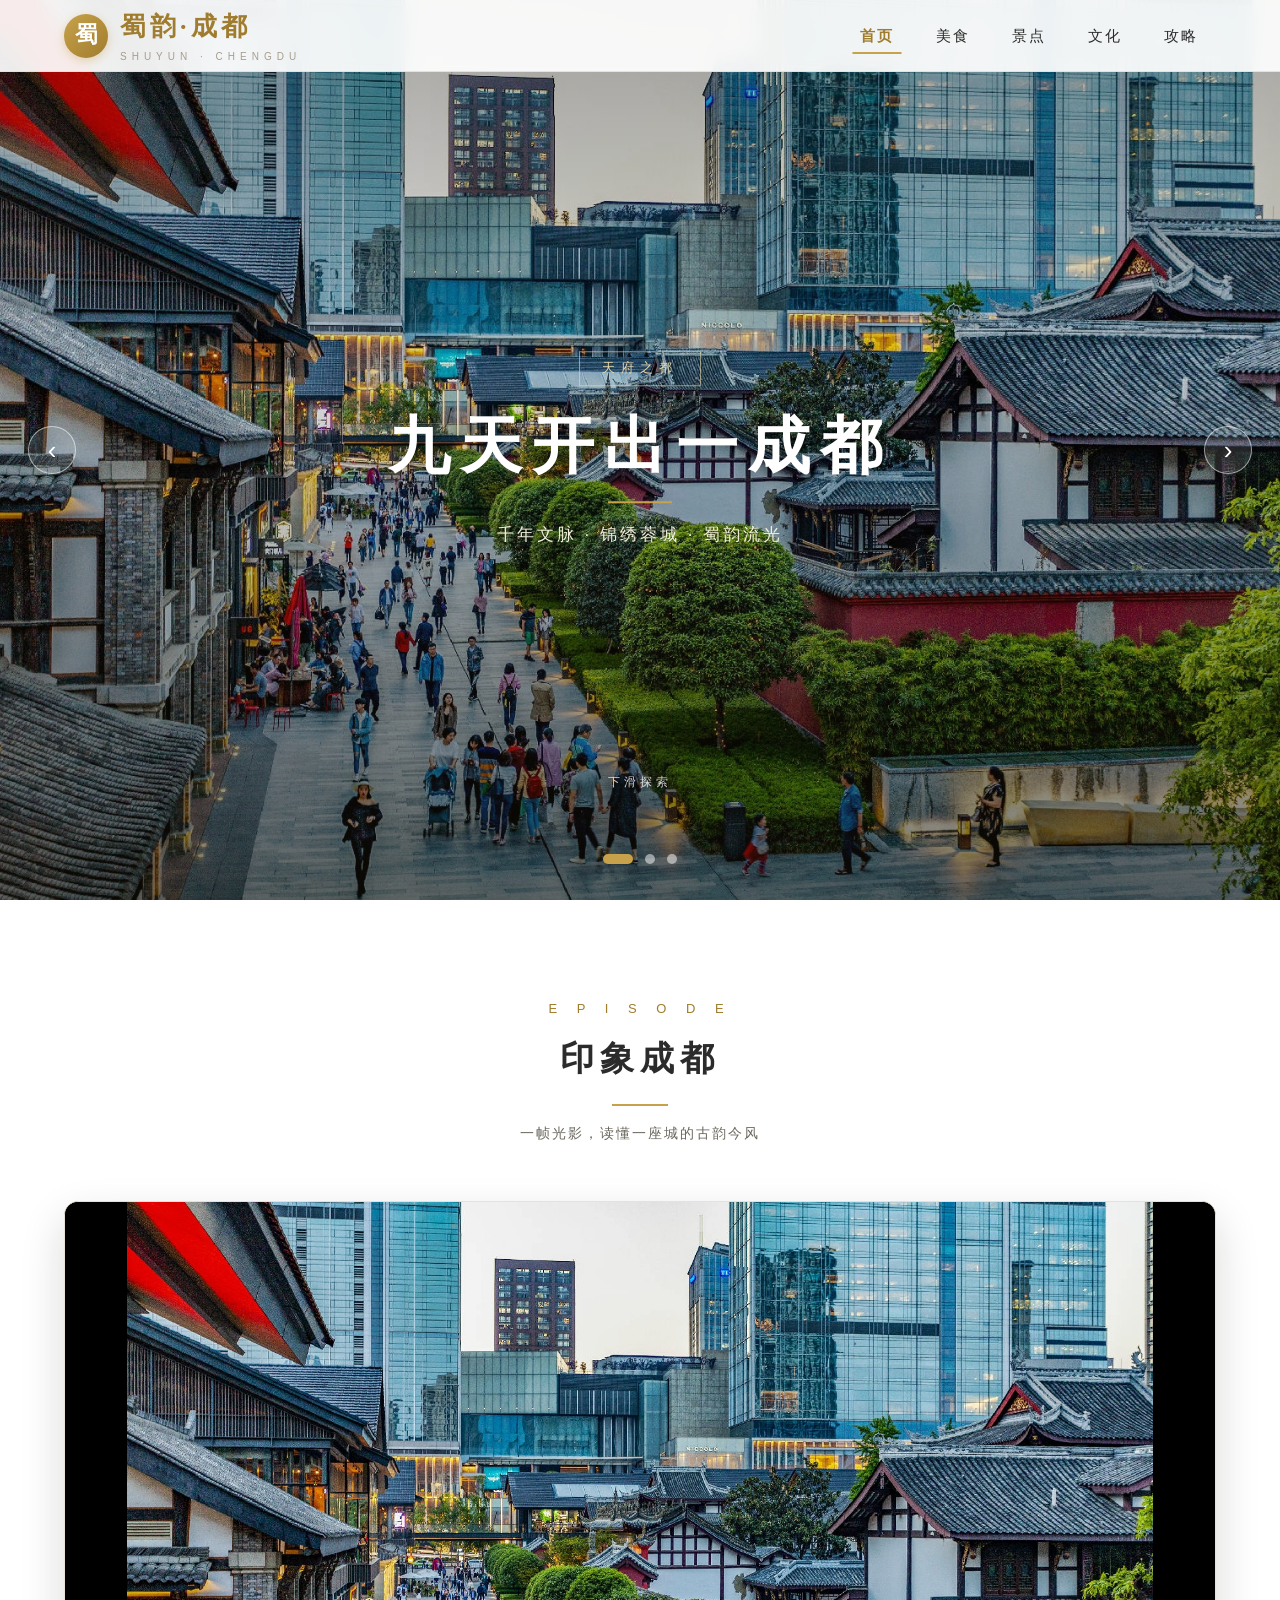
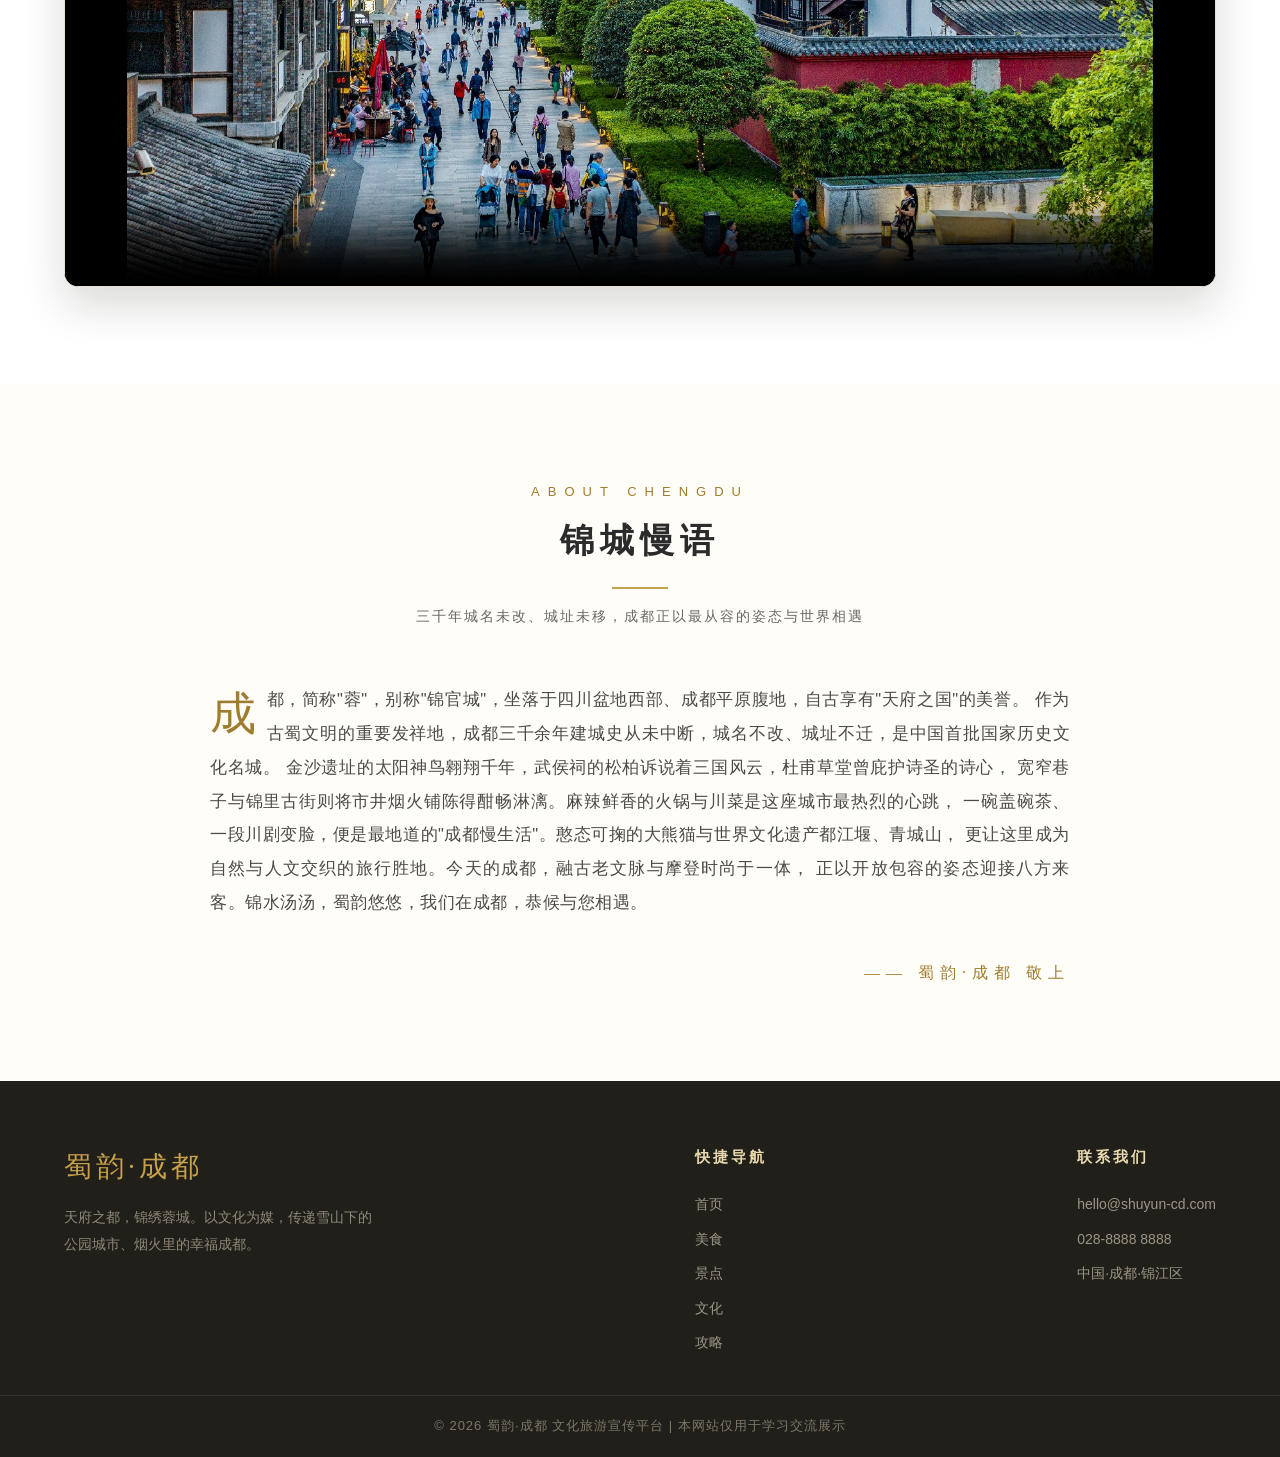
==== index.html @ 81566d09 "网页生成" ====
<!DOCTYPE html>
<html lang="zh-CN">
<head>
  <meta charset="UTF-8" />
  <!-- 视口设置：适配移动端设备 -->
  <meta name="viewport" content="width=device-width, initial-scale=1.0" />
  <title>蜀韵·成都 - 首页 | 成都文化旅游宣传</title>
  <meta name="description" content="蜀韵·成都——成都文化旅游宣传网站，带你领略天府之都的千年风雅与烟火人间。" />
  <!-- 引入外部样式表：结构与样式分离 -->
  <link rel="stylesheet" href="css/style.css" />
</head>
<body>

  <!-- ==================== 页头（全站五页共用框架） ==================== -->
  <header class="header" id="header">
    <div class="header-inner">
      <!-- 页头左侧：Logo + 站名 -->
      <a class="brand" href="index.html">
        <span class="brand-logo">蜀</span>
        <span class="brand-text">
          <span class="brand-name">蜀韵·成都</span>
          <span class="brand-sub">SHUYUN · CHENGDU</span>
        </span>
      </a>

      <!-- 移动端汉堡菜单按钮 -->
      <button class="nav-toggle" id="navToggle" aria-label="打开导航">&#9776;</button>

      <!-- 页头右侧：导航栏（首页高亮） -->
      <nav class="nav" id="nav">
        <a href="index.html" class="active">首页</a>
        <a href="food.html">美食</a>
        <a href="sights.html">景点</a>
        <a href="culture.html">文化</a>
        <a href="travel.html">攻略</a>
      </nav>
    </div>
  </header>

  <!-- ==================== Banner 全屏轮播区（三张轮播图） ==================== -->
  <section class="banner" id="banner">

    <!-- 第一张轮播图：成都古街风貌 -->
    <article class="slide active">
      <img src="banner1.jpg" alt="成都古街风貌" />
      <div class="slide-mask"></div>
      <div class="slide-content">
        <span class="slide-kicker">天府之都</span>
        <h1 class="slide-title">九天开出一成都</h1>
        <div class="slide-divider"></div>
        <p class="slide-desc">千年文脉 · 锦绣蓉城 · 蜀韵流光</p>
      </div>
    </article>

    <!-- 第二张轮播图：成都自然山水 -->
    <article class="slide">
      <img src="banner2.jpg" alt="成都自然山水" />
      <div class="slide-mask"></div>
      <div class="slide-content">
        <span class="slide-kicker">锦绣蓉城</span>
        <h1 class="slide-title">花重锦官城</h1>
        <div class="slide-divider"></div>
        <p class="slide-desc">晓看红湿处 · 烟火人间 · 诗意栖居</p>
      </div>
    </article>

    <!-- 第三张轮播图：成都夜色与市井烟火 -->
    <article class="slide">
      <img src="banner3.jpg" alt="成都夜色与市井烟火" />
      <div class="slide-mask"></div>
      <div class="slide-content">
        <span class="slide-kicker">巴适成都</span>
        <h1 class="slide-title">一座来了就不想离开的城市</h1>
        <div class="slide-divider"></div>
        <p class="slide-desc">盖碗茶香 · 川味麻辣 · 安逸自在</p>
      </div>
    </article>

    <!-- 轮播左右切换按钮 -->
    <button class="banner-btn prev" id="prevBtn" aria-label="上一张">&#8249;</button>
    <button class="banner-btn next" id="nextBtn" aria-label="下一张">&#8250;</button>

    <!-- 底部指示圆点：由 main.js 动态生成 -->
    <div class="banner-dots" id="bannerDots"></div>

    <!-- 向下滚动提示 -->
    <div class="banner-hint">下滑探索</div>
  </section>

  <!-- ==================== 成都宣传视频区 ==================== -->
  <section class="section" id="video">
    <div class="container">
      <div class="section-head">
        <span class="section-kicker">E P I S O D E</span>
        <h2 class="section-title">印象成都</h2>
        <p class="section-sub">一帧光影，读懂一座城的古韵今风</p>
      </div>
      <div class="video-box">
        <!-- 宣传视频：cd1.mp4，poster 加载首张轮播图为封面 -->
        <video controls preload="metadata" poster="banner1.jpg">
          <source src="cd1.mp4" type="video/mp4" />
          您的浏览器不支持 HTML5 视频播放，请更换浏览器后观看。
        </video>
      </div>
    </div>
  </section>

  <!-- ==================== 成都介绍文字（约300字） ==================== -->
  <section class="section intro-section" id="intro">
    <div class="container">
      <div class="section-head">
        <span class="section-kicker">ABOUT CHENGDU</span>
        <h2 class="section-title">锦城慢语</h2>
        <p class="section-sub">三千年城名未改、城址未移，成都正以最从容的姿态与世界相遇</p>
      </div>
      <p class="intro-copy">
        成都，简称"蓉"，别称"锦官城"，坐落于四川盆地西部、成都平原腹地，自古享有"天府之国"的美誉。
        作为古蜀文明的重要发祥地，成都三千余年建城史从未中断，城名不改、城址不迁，是中国首批国家历史文化名城。
        金沙遗址的太阳神鸟翱翔千年，武侯祠的松柏诉说着三国风云，杜甫草堂曾庇护诗圣的诗心，
        宽窄巷子与锦里古街则将市井烟火铺陈得酣畅淋漓。麻辣鲜香的火锅与川菜是这座城市最热烈的心跳，
        一碗盖碗茶、一段川剧变脸，便是最地道的"成都慢生活"。憨态可掬的大熊猫与世界文化遗产都江堰、青城山，
        更让这里成为自然与人文交织的旅行胜地。今天的成都，融古老文脉与摩登时尚于一体，
        正以开放包容的姿态迎接八方来客。锦水汤汤，蜀韵悠悠，我们在成都，恭候与您相遇。
      </p>
      <p class="intro-sign">—— 蜀韵·成都 敬上</p>
    </div>
  </section>

  <!-- ==================== 页尾（全站五页共用框架） ==================== -->
  <footer class="footer">
    <div class="footer-inner">
      <!-- 页尾左侧：品牌信息 -->
      <div class="footer-brand">
        <p class="footer-name">蜀韵·成都</p>
        <p class="footer-slogan">天府之都，锦绣蓉城。以文化为媒，传递雪山下的公园城市、烟火里的幸福成都。</p>
      </div>
      <!-- 页尾中间：快捷导航 -->
      <div class="footer-col">
        <h4>快捷导航</h4>
        <a href="index.html">首页</a>
        <a href="food.html">美食</a>
        <a href="sights.html">景点</a>
        <a href="culture.html">文化</a>
        <a href="travel.html">攻略</a>
      </div>
      <!-- 页尾右侧：联系方式 -->
      <div class="footer-col">
        <h4>联系我们</h4>
        <a href="mailto:hello@shuyun-cd.com">hello@shuyun-cd.com</a>
        <a href="tel:028-88888888">028-8888 8888</a>
        <a>中国·成都·锦江区</a>
      </div>
    </div>
    <!-- 版权信息 -->
    <div class="footer-copy">© 2026 蜀韵·成都 文化旅游宣传平台 | 本网站仅用于学习交流展示</div>
  </footer>

  <!-- 引入外部脚本：轮播图等交互逻辑 -->
  <script src="main.js"></script>
</body>
</html>
---- css/style.css ----
/* ==========================================================
   蜀韵·成都 —— 全局样式表
   设计风格：现代简约 · 金色文化主题
   说明：全站五个页面共用本样式表，实现【结构(HTML)与样式(CSS)分离】
   ========================================================== */

/* ---------- 一、全局变量与基础重置 ---------- */
:root {
  --gold: #c8a24a;          /* 主金色：品牌主题色 */
  --gold-deep: #a07c2e;     /* 深金色：标题与强调 */
  --gold-light: #ead9ad;    /* 浅金色：辅助装饰 */
  --gold-bg: #faf6ec;       /* 淡金色底：区块背景 */
  --ink: #2b2b2b;           /* 主文字颜色 */
  --gray: #6b675e;          /* 次级文字颜色 */
  --line: #e8e2d4;          /* 浅色分割线 */
  --shadow: 0 4px 20px rgba(20, 16, 4, 0.08); /* 通用阴影 */
  --serif: "STZhongsong", "Songti SC", "SimSun", serif; /* 标题衬线字体 */
}

/* 重置浏览器默认内外边距与盒模型 */
* { margin: 0; padding: 0; box-sizing: border-box; }

/* 页面平滑滚动 */
html { scroll-behavior: smooth; }

body {
  font-family: "PingFang SC", "Hiragino Sans GB", "Microsoft YaHei", sans-serif;
  font-size: 15px;
  line-height: 1.6;
  color: var(--ink);
  background: #ffffff;
}

a { text-decoration: none; color: inherit; }
ul, ol { list-style: none; }
img { display: block; max-width: 100%; }

/* ---------- 二、页头 Header（全站五页共用，结构一致） ---------- */
/* 页头固定悬浮在视口顶部，具有半透明毛玻璃质感 */
.header {
  position: fixed;
  top: 0; left: 0; right: 0;
  z-index: 1000;
  height: 72px;
  background: rgba(255, 255, 255, 0.92);
  backdrop-filter: blur(10px);           /* 毛玻璃效果 */
  -webkit-backdrop-filter: blur(10px);
  border-bottom: 1px solid var(--line);
  transition: box-shadow 0.3s ease;
}

/* 页面滚动后为页头加深阴影（由 main.js 控制添加） */
.header.scrolled { box-shadow: 0 4px 16px rgba(30, 20, 0, 0.12); }

.header-inner {
  max-width: 1200px;
  height: 100%;
  margin: 0 auto;
  padding: 0 24px;
  display: flex;
  align-items: center;
  justify-content: space-between;
}

/* —— 页头左侧：Logo 与站名 —— */
.brand { display: flex; align-items: center; gap: 12px; }

/* Logo：金色渐变圆底 + 篆体“蜀”字 */
.brand-logo {
  width: 44px; height: 44px;
  display: flex;
  align-items: center;
  justify-content: center;
  background: linear-gradient(135deg, var(--gold), var(--gold-deep));
  color: #fff;
  border-radius: 50%;
  font-family: var(--serif);
  font-size: 23px;
  font-weight: 700;
  box-shadow: 0 3px 10px rgba(200, 162, 74, 0.4);
}

/* 站名主标题：蜀韵·成都 */
.brand-name {
  font-family: var(--serif);
  font-size: 26px;
  font-weight: 700;
  color: var(--gold-deep);
  letter-spacing: 4px;
}

/* 站名拼音副标 */
.brand-sub {
  display: block;
  font-size: 10px;
  letter-spacing: 5px;
  color: #a79e8c;
  margin-top: 2px;
}

/* —— 页头右侧：导航栏 —— */
.nav { display: flex; gap: 6px; }

.nav a {
  display: block;
  padding: 8px 18px;
  font-size: 15px;
  letter-spacing: 2px;
  color: var(--ink);
  position: relative;
  transition: color 0.3s ease;
}

/* 导航悬停/选中时的金色下划线装饰 */
.nav a::after {
  content: "";
  position: absolute;
  left: 50%; bottom: 2px;
  width: 0; height: 2px;
  background: var(--gold);
  transform: translateX(-50%);
  transition: width 0.3s ease;
}
.nav a:hover { color: var(--gold-deep); }
.nav a:hover::after,
.nav a.active::after { width: 70%; }

/* 当前页高亮样式（金色加粗 + 下划线） */
.nav a.active { color: var(--gold-deep); font-weight: 600; }

/* 移动端汉堡菜单按钮：桌面端隐藏 */
.nav-toggle {
  display: none;
  background: none;
  border: none;
  font-size: 26px;
  color: var(--gold-deep);
  cursor: pointer;
  line-height: 1;
}/* ---------- 三、首页 Banner 全屏轮播 ---------- */
.banner {
  position: relative;
  width: 100%;
  height: 100vh;             /* 轮播区域占满整个视口高度 */
  min-height: 620px;
  overflow: hidden;
}

/* 单张幻灯片：绝对定位叠放，通过透明度实现淡入淡出切换 */
.slide {
  position: absolute;
  inset: 0;
  opacity: 0;
  transition: opacity 1.2s ease;
}
.slide.active { opacity: 1; }

/* 轮播背景图：按比例裁切铺满 */
.slide img {
  width: 100%;
  height: 100%;
  object-fit: cover;
}

/* 半透明遮罩层：保证前景文字清晰可读 */
.slide-mask {
  position: absolute; inset: 0;
  background: linear-gradient(180deg, rgba(18,14,4,.35) 0%, rgba(18,14,4,.10) 40%, rgba(18,14,4,.55) 100%);
}

/* 幻灯片中央文案 */
.slide-content {
  position: absolute;
  left: 50%; top: 50%;
  width: 90%;
  text-align: center;
  color: #fff;
  opacity: 0;
  transform: translate(-50%, -44%);
  transition: opacity 0.9s ease 0.35s, transform 0.9s ease 0.35s;
}
.slide.active .slide-content { opacity: 1; transform: translate(-50%, -50%); }

/* 文案：顶部小标签 */
.slide-kicker {
  display: inline-block;
  font-size: 13px;
  letter-spacing: 6px;
  padding: 6px 22px;
  margin-bottom: 22px;
  color: var(--gold-light);
  border: 1px solid rgba(234, 217, 173, 0.6);
}

/* 文案：主标题 */
.slide-title {
  font-family: var(--serif);
  font-size: 62px;
  font-weight: 700;
  letter-spacing: 10px;
  line-height: 1.25;
  margin-bottom: 16px;
  text-shadow: 0 4px 18px rgba(0, 0, 0, 0.3);
}

/* 文案：金色装饰分线 */
.slide-divider {
  width: 64px; height: 2px;
  background: var(--gold);
  margin: 0 auto 18px;
}

/* 文案：副标题 */
.slide-desc {
  font-size: 17px;
  letter-spacing: 3px;
  color: #f3efdd;
}

/* 左右切换按钮 */
.banner-btn {
  position: absolute;
  top: 50%;
  transform: translateY(-50%);
  z-index: 5;
  width: 48px; height: 48px;
  border-radius: 50%;
  border: 1px solid rgba(255,255,255,.55);
  background: rgba(255,255,255,.12);
  color: #fff;
  font-size: 26px;
  line-height: 1;
  cursor: pointer;
  display: flex;
  align-items: center;
  justify-content: center;
  transition: all 0.3s ease;
}
.banner-btn:hover { background: var(--gold); border-color: var(--gold); }
.banner-btn.prev { left: 28px; }
.banner-btn.next { right: 28px; }

/* 底部指示圆点容器 */
.banner-dots {
  position: absolute;
  left: 50%; bottom: 36px;
  transform: translateX(-50%);
  z-index: 5;
  display: flex;
  gap: 12px;
}

/* 指示点：默认小圆点，当前为金色长条 */
.banner-dot {
  width: 10px; height: 10px;
  padding: 0;
  border: none;
  border-radius: 50%;
  background: rgba(255, 255, 255, 0.5);
  cursor: pointer;
  transition: all 0.35s ease;
}
.banner-dot.active {
  width: 30px;
  border-radius: 6px;
  background: var(--gold);
}

/* 向下滚动的提示文字（轻微上下浮动动画） */
.banner-hint {
  position: absolute;
  left: 50%; bottom: 108px;
  transform: translateX(-50%);
  z-index: 5;
  font-size: 12px;
  letter-spacing: 4px;
  color: rgba(255,255,255,.8);
  animation: hintMove 1.6s ease-in-out infinite;
}
@keyframes hintMove {
  0%, 100% { transform: translate(-50%, 0); opacity: .6; }
  50%      { transform: translate(-50%, 8px); opacity: 1; }
}/* ---------- 四、通用区块与标题 ---------- */
.section { padding: 96px 0; }
/* 淡金色交替背景区块 */
.section-alt { background: var(--gold-bg); }

/* 居中限宽容器 */
.container { max-width: 1200px; margin: 0 auto; padding: 0 24px; }

/* 区块标题（居中 + 金色装饰线） */
.section-head { text-align: center; margin-bottom: 56px; }
.section-kicker {
  display: inline-block;
  font-size: 13px;
  letter-spacing: 8px;
  color: var(--gold-deep);
  margin-bottom: 12px;
}
.section-title {
  font-family: var(--serif);
  font-size: 34px;
  font-weight: 700;
  letter-spacing: 6px;
  color: var(--ink);
}
/* 标题下方的金色装饰短线 */
.section-title::after {
  content: "";
  display: block;
  width: 56px; height: 2px;
  background: var(--gold);
  margin: 18px auto 0;
}
.section-sub {
  margin-top: 16px;
  font-size: 14px;
  color: var(--gray);
  letter-spacing: 2px;
}

/* ---------- 五、首页视频展示区 ---------- */
.video-box {
  position: relative;
  border-radius: 14px;
  overflow: hidden;
  background: #000;
  border: 1px solid var(--line);
  box-shadow: 0 18px 44px rgba(20, 16, 4, 0.16);
}
.video-box video {
  display: block;
  width: 100%;
  max-height: 76vh;
  object-fit: contain;
  background: #000;
}

/* ---------- 六、首页成都介绍文字 ---------- */
.intro-section { background: #fffdf8; }
.intro-copy {
  max-width: 860px;
  margin: 0 auto;
  font-size: 16.5px;
  line-height: 2.05;
  letter-spacing: 0.5px;
  color: #4c4a43;
  text-align: justify;      /* 两端对齐，符合中文排版习惯 */
}
/* 首字下沉：放大的金色首字装饰 */
.intro-copy::first-letter {
  font-family: var(--serif);
  font-size: 46px;
  color: var(--gold-deep);
  float: left;
  line-height: 1;
  padding: 8px 10px 0 0;
}
/* 落款 */
.intro-sign {
  max-width: 860px;
  margin: 40px auto 0;
  text-align: right;
  font-family: var(--serif);
  font-size: 16px;
  letter-spacing: 6px;
  color: var(--gold-deep);
}

/* ---------- 七、页尾 Footer（全站五页共用，结构一致） ---------- */
.footer { background: #211f1a; color: #b7b1a2; }
.footer-inner {
  max-width: 1200px;
  margin: 0 auto;
  padding: 64px 24px 36px;
  display: flex;
  justify-content: space-between;
  flex-wrap: wrap;
  gap: 40px;
}
.footer-name {
  font-family: var(--serif);
  font-size: 28px;
  letter-spacing: 4px;
  color: var(--gold);
  margin-bottom: 14px;
}
.footer-slogan {
  max-width: 320px;
  font-size: 14px;
  line-height: 1.9;
  color: #8f8979;
}
.footer-col h4 {
  font-size: 15px;
  font-weight: 600;
  letter-spacing: 3px;
  color: var(--gold-light);
  margin-bottom: 18px;
}
.footer-col a {
  display: block;
  font-size: 14px;
  color: #9c9686;
  padding: 6px 0;
  transition: color 0.3s ease;
}
.footer-col a:hover { color: var(--gold-light); }
.footer-copy {
  border-top: 1px solid rgba(255, 255, 255, 0.07);
  text-align: center;
  padding: 20px 16px;
  font-size: 13px;
  letter-spacing: 1px;
  color: #7d7768;
}/* ---------- 八、子页面顶部横幅（美食/景点/文化/攻略页用） ---------- */
.page-hero {
  padding: 168px 24px 92px;   /* 顶部预留固定页头的高度 */
  text-align: center;
  background:
    linear-gradient(rgba(20, 16, 4, 0.55), rgba(20, 16, 4, 0.55)),
    url("../banner1.jpg") center / cover no-repeat;
}
.page-hero h1 {
  font-family: var(--serif);
  font-size: 46px;
  font-weight: 700;
  letter-spacing: 12px;
  color: #fff;
  text-shadow: 0 4px 16px rgba(0, 0, 0, 0.3);
}
.page-hero p {
  margin-top: 16px;
  font-size: 15px;
  letter-spacing: 5px;
  color: var(--gold-light);
}

/* ---------- 九、卡片布局（子页面通用） ---------- */
.card-grid {
  display: grid;
  grid-template-columns: repeat(3, 1fr);
  gap: 28px;
}
.card {
  background: #fff;
  border: 1px solid var(--line);
  border-radius: 12px;
  padding: 34px 28px;
  text-align: center;
  transition: all 0.35s ease;
}
/* 悬停上浮 + 金色描边高亮 */
.card:hover {
  transform: translateY(-8px);
  border-color: var(--gold);
  box-shadow: 0 16px 36px rgba(200, 162, 74, 0.16);
}
.card-icon {
  width: 64px; height: 64px;
  margin: 0 auto 20px;
  display: flex;
  align-items: center;
  justify-content: center;
  font-size: 30px;
  border-radius: 50%;
  background: var(--gold-bg);
  border: 1px solid rgba(200, 162, 74, 0.35);
}
.card h3 {
  font-family: var(--serif);
  font-size: 20px;
  letter-spacing: 3px;
  color: var(--ink);
  margin-bottom: 12px;
}
.card p {
  font-size: 14px;
  line-height: 1.9;
  color: var(--gray);
}

/* ---------- 十、攻略页：条目列表 ---------- */
.tip-list { max-width: 880px; margin: 0 auto; }
.tip-item {
  display: flex;
  gap: 20px;
  padding: 24px 0;
  border-bottom: 1px dashed var(--line);
}
.tip-item:last-child { border-bottom: none; }
.tip-tag {
  flex: none;
  width: 72px; height: 36px;
  line-height: 36px;
  text-align: center;
  background: var(--gold-bg);
  border: 1px solid rgba(200, 162, 74, 0.4);
  color: var(--gold-deep);
  font-size: 13px;
  letter-spacing: 2px;
  border-radius: 4px;
}
.tip-item h3 {
  font-size: 17px;
  letter-spacing: 1px;
  color: var(--gold-deep);
  margin-bottom: 6px;
}
.tip-item p {
  font-size: 14.5px;
  line-height: 1.9;
  color: var(--gray);
}

/* ---------- 十一、诗句引用块（文化页用） ---------- */
.quote {
  max-width: 880px;
  margin: 60px auto 0;
  padding: 20px 30px;
  background: var(--gold-bg);
  border-left: 3px solid var(--gold);
  border-radius: 0 10px 10px 0;
  font-family: var(--serif);
  font-size: 18px;
  letter-spacing: 2px;
  color: var(--gold-deep);
  text-align: center;
}
.quote small {
  display: block;
  margin-top: 10px;
  font-family: "PingFang SC", "Microsoft YaHei", sans-serif;
  font-size: 13px;
  letter-spacing: 3px;
  color: var(--gray);
}

/* ---------- 十二、响应式适配 ---------- */
@media (max-width: 900px) {
  .card-grid { grid-template-columns: repeat(2, 1fr); }
  .slide-title { font-size: 44px; letter-spacing: 6px; }
  .brand-name { font-size: 22px; letter-spacing: 3px; }
}

@media (max-width: 640px) {
  /* 移动端：导航折叠为右侧抽屉，由汉堡按钮控制展开 */
  .nav {
    position: fixed;
    top: 72px; right: 0;
    width: 220px;
    flex-direction: column;
    gap: 4px;
    padding: 20px;
    background: #fff;
    box-shadow: var(--shadow);
    border-radius: 0 0 0 12px;
    transform: translateX(100%);
    transition: transform 0.3s ease;
  }
  .nav.open { transform: translateX(0); }
  .nav a { padding: 12px 10px; }
  .nav-toggle { display: block; }

  .card-grid { grid-template-columns: 1fr; }
  .slide-title { font-size: 34px; letter-spacing: 4px; }
  .slide-desc { font-size: 14px; letter-spacing: 2px; }
  .banner-btn { width: 38px; height: 38px; font-size: 20px; }
  .banner-btn.prev { left: 12px; }
  .banner-btn.next { right: 12px; }
  .section-title { font-size: 27px; letter-spacing: 3px; }
  .page-hero h1 { font-size: 34px; letter-spacing: 6px; }
  .tip-item { flex-direction: column; gap: 10px; }
}
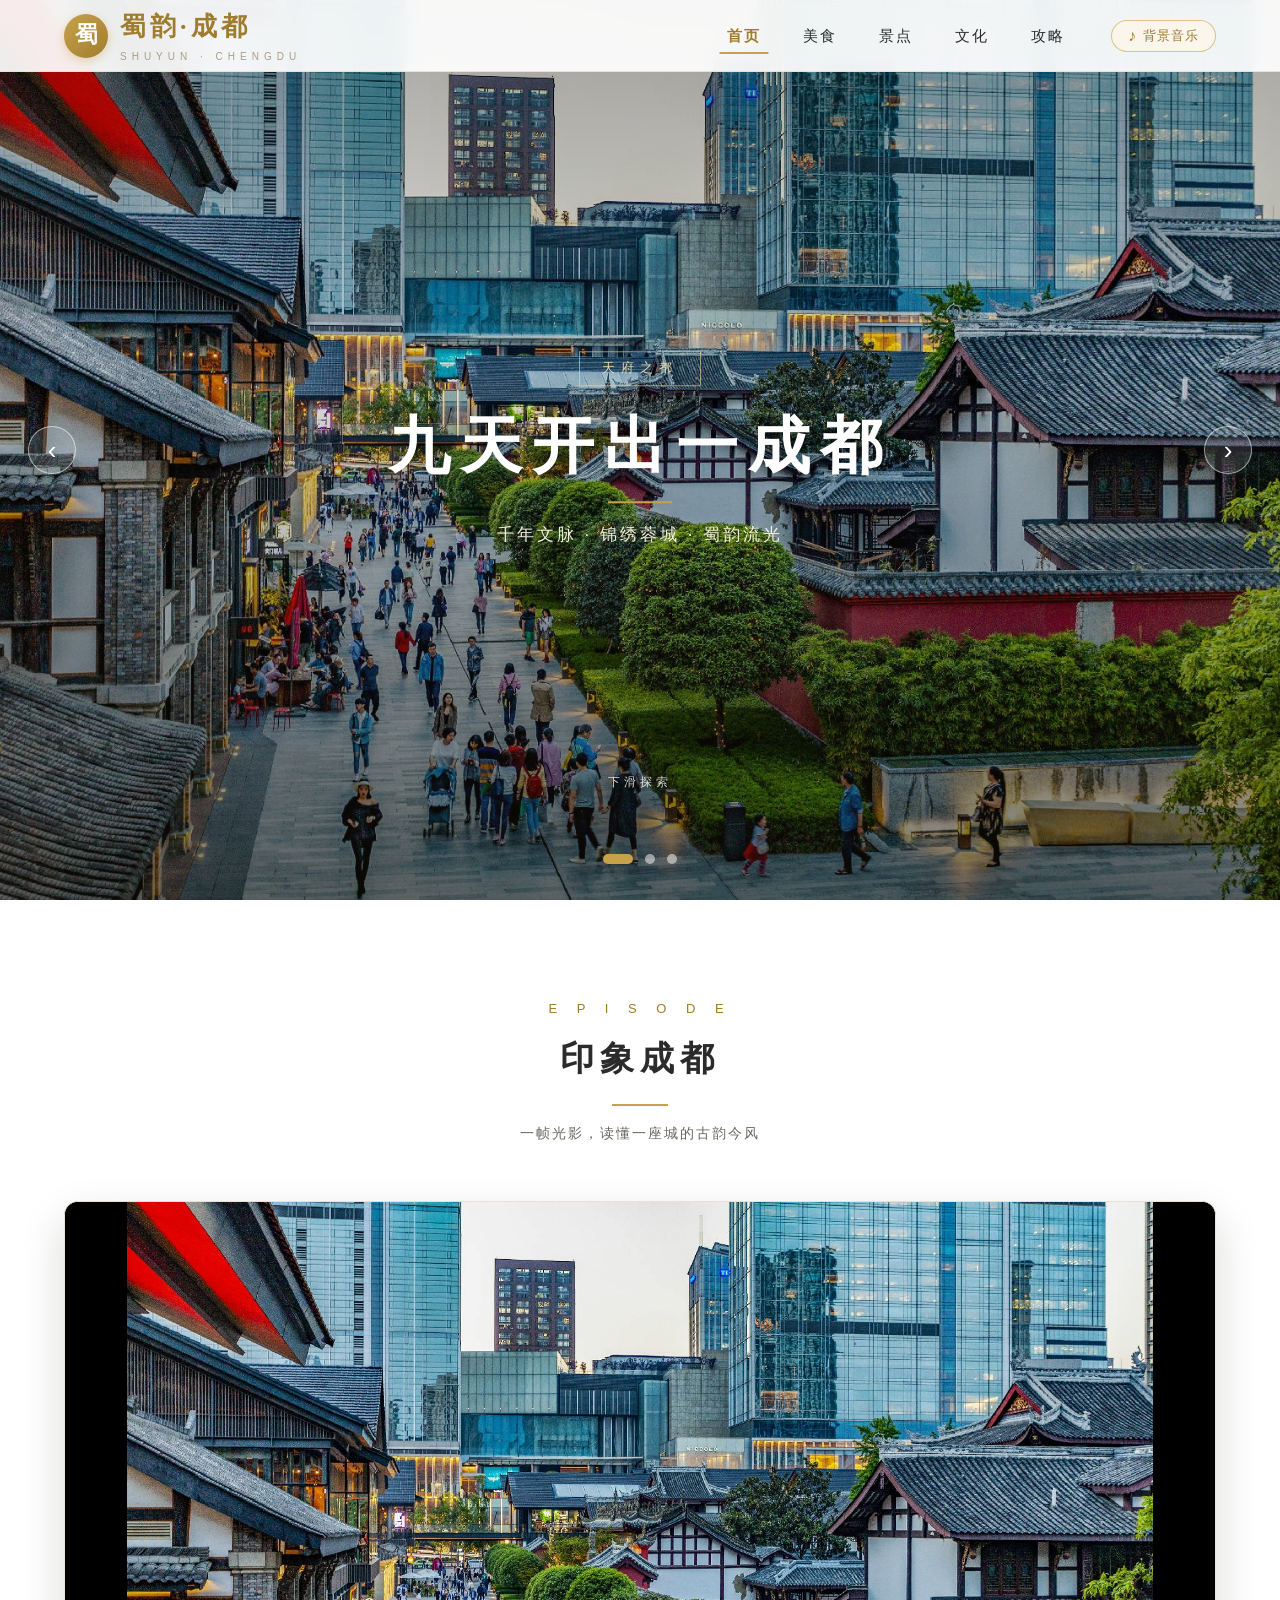
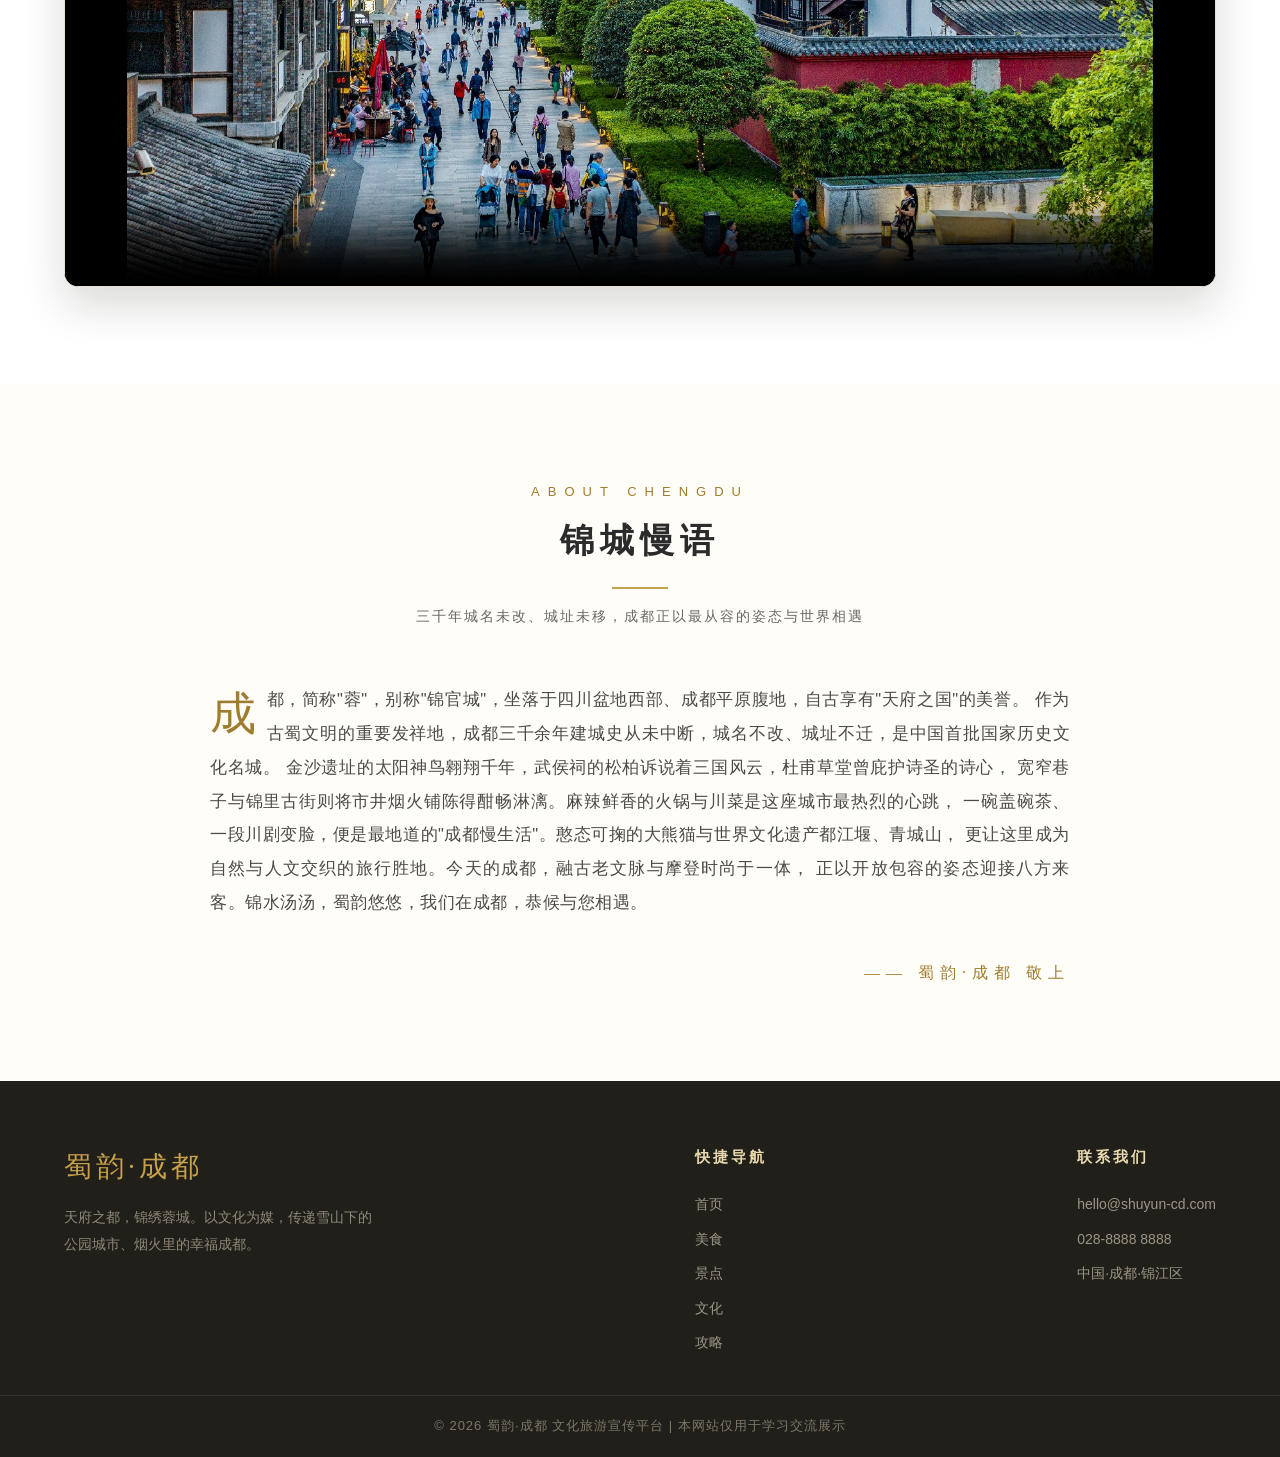
==== commit b92d789b: "成都宣传" ====
--- a/index.html
+++ b/index.html
@@ -23,9 +23,6 @@
         </span>
       </a>
 
-      <!-- 移动端汉堡菜单按钮 -->
-      <button class="nav-toggle" id="navToggle" aria-label="打开导航">&#9776;</button>
-
       <!-- 页头右侧：导航栏（首页高亮） -->
       <nav class="nav" id="nav">
         <a href="index.html" class="active">首页</a>
@@ -34,8 +31,22 @@
         <a href="culture.html">文化</a>
         <a href="travel.html">攻略</a>
       </nav>
+
+      <!-- 页头右侧操作区：背景音乐按钮 + 移动端汉堡按钮 -->
+      <div class="header-actions">
+        <!-- 背景音乐播放/暂停按钮 -->
+        <button class="music-btn" id="musicBtn" type="button" title="播放背景音乐">
+          <span class="music-icon">♪</span>
+          <span class="music-text">背景音乐</span>
+        </button>
+        <!-- 移动端汉堡菜单按钮 -->
+        <button class="nav-toggle" id="navToggle" aria-label="打开导航">&#9776;</button>
+      </div>
     </div>
   </header>
+
+  <!-- 全局背景音乐（循环播放，由导航栏中的按钮控制播放/暂停） -->
+  <audio id="bgMusic" class="bg-music" src="蔡琴明月几时有.mp3" loop preload="auto"></audio>
 
   <!-- ==================== Banner 全屏轮播区（三张轮播图） ==================== -->
   <section class="banner" id="banner">
--- a/css/style.css
+++ b/css/style.css
@@ -59,7 +59,7 @@
   padding: 0 24px;
   display: flex;
   align-items: center;
-  justify-content: space-between;
+  justify-content: flex-start; /* 右侧元素通过 margin-left:auto 自动贴右 */
 }
 
 /* —— 页头左侧：Logo 与站名 —— */
@@ -99,7 +99,7 @@
 }
 
 /* —— 页头右侧：导航栏 —— */
-.nav { display: flex; gap: 6px; }
+.nav { display: flex; gap: 6px; margin-left: auto; /* 自动贴向页头右侧 */ }
 
 .nav a {
   display: block;
@@ -571,4 +571,61 @@
   .section-title { font-size: 27px; letter-spacing: 3px; }
   .page-hero h1 { font-size: 34px; letter-spacing: 6px; }
   .tip-item { flex-direction: column; gap: 10px; }
-}+}
+
+/* ---------- 十三、导航栏背景音乐控件 ---------- */
+/* 页头右侧操作区：音乐按钮与汉堡按钮横向排布 */
+.header-actions {
+  display: flex;
+  align-items: center;
+  gap: 10px;
+  margin-left: 28px;
+}
+
+/* 隐藏的全局背景音乐音频标签 */
+.bg-music { display: none; }
+
+/* 背景音乐播放/暂停按钮：金色胶囊样式 */
+.music-btn {
+  display: flex;
+  align-items: center;
+  gap: 6px;
+  padding: 7px 16px;
+  border: 1px solid rgba(200, 162, 74, 0.6);
+  border-radius: 999px;
+  background: var(--gold-bg);
+  color: var(--gold-deep);
+  font-size: 13px;
+  letter-spacing: 1px;
+  line-height: 1;
+  cursor: pointer;
+  white-space: nowrap;
+  transition: all 0.3s ease;
+}
+.music-btn:hover {
+  border-color: var(--gold);
+  box-shadow: 0 0 0 3px rgba(200, 162, 74, 0.15);
+}
+
+/* 音符图标 */
+.music-icon { font-family: var(--serif); font-size: 16px; }
+
+/* 播放中的状态：金色实底 + 音符上下跳动动画 */
+.music-btn.playing { background: var(--gold); color: #fff; }
+.music-btn.playing .music-icon { animation: musicJump 0.8s ease-in-out infinite; }
+@keyframes musicJump {
+  0%, 100% { transform: translateY(0); }
+  50%      { transform: translateY(-3px); }
+}
+
+/* 移动端：音乐按钮收缩为圆形图标，隐藏文字 */
+@media (max-width: 640px) {
+  .music-text { display: none; }
+  .music-btn {
+    width: 38px; height: 38px;
+    padding: 0;
+    justify-content: center;
+    border-radius: 50%;
+  }
+  .header-actions { gap: 8px; margin-left: 16px; }
+}
